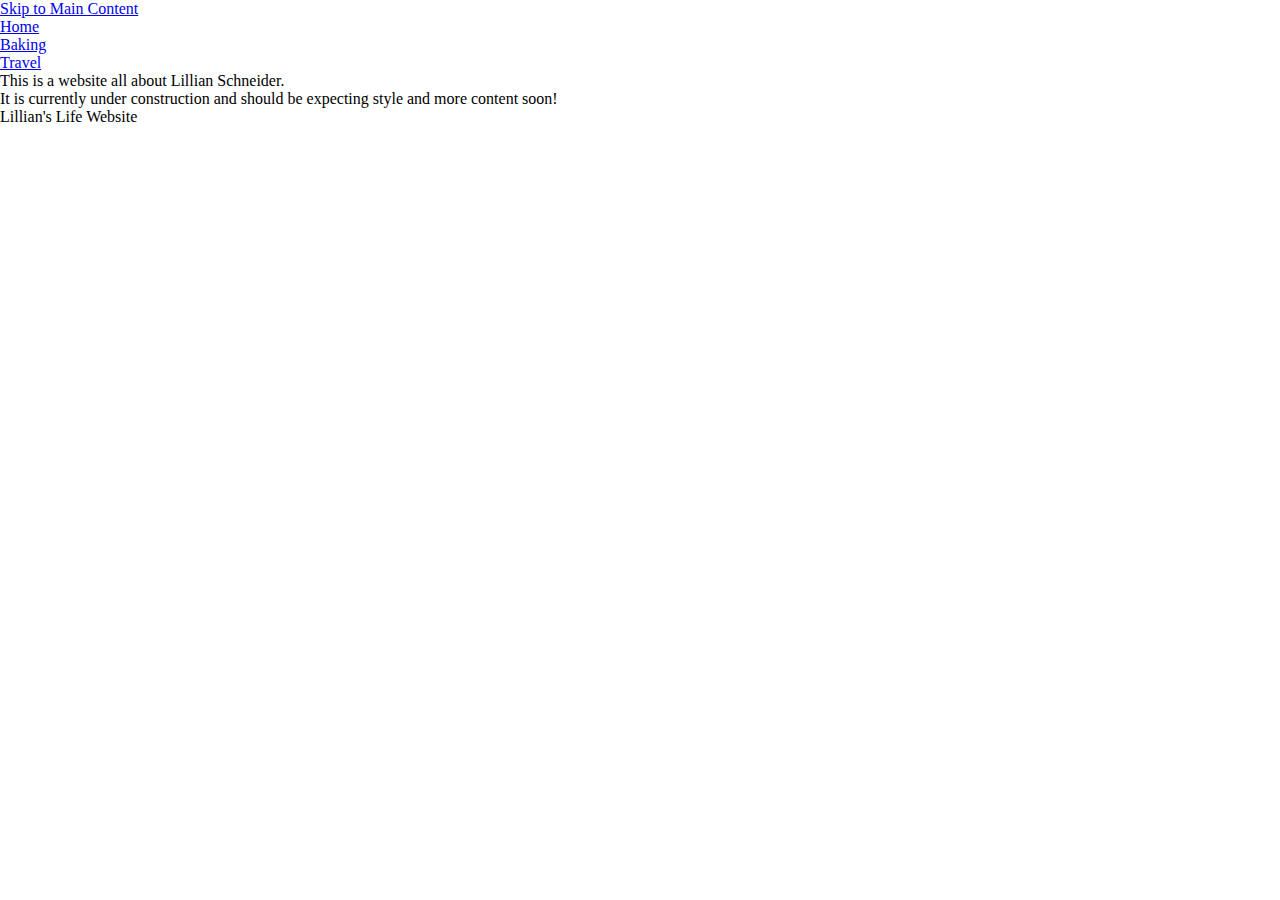
==== index.html @ cf2c2d3b "Initial commit of basic html files" ====
<!DOCTYPE html>
<html lang="en">
    <head>
        <meta charset="UTF-8">
        <meta name="viewport" content="width=device-width, initial-scale=1.0">
        <link rel="stylesheet" href="css/html5reset.css">
        <title>Lillian's Life</title>
    </head>
    <body>
        <a href="#skip">Skip to Main Content</a>
        <header>
            <nav>
              <ul>
                <!-- link to other html pages -->
                <li><a href="index.html">Home</a></li>
                <li><a href="baking.html">Baking</a></li>
                <li><a href="travel.html">Travel</a></li>
              </ul>
            </nav>
        </header>

        <main id="skip">
            <h1>This is a website all about Lillian Schneider.</h1>
            <p>It is currently under construction and should be expecting style and more content soon!
            </p>
        </main>

        <footer>
            Lillian's Life Website
        </footer>

    </body>
</html>
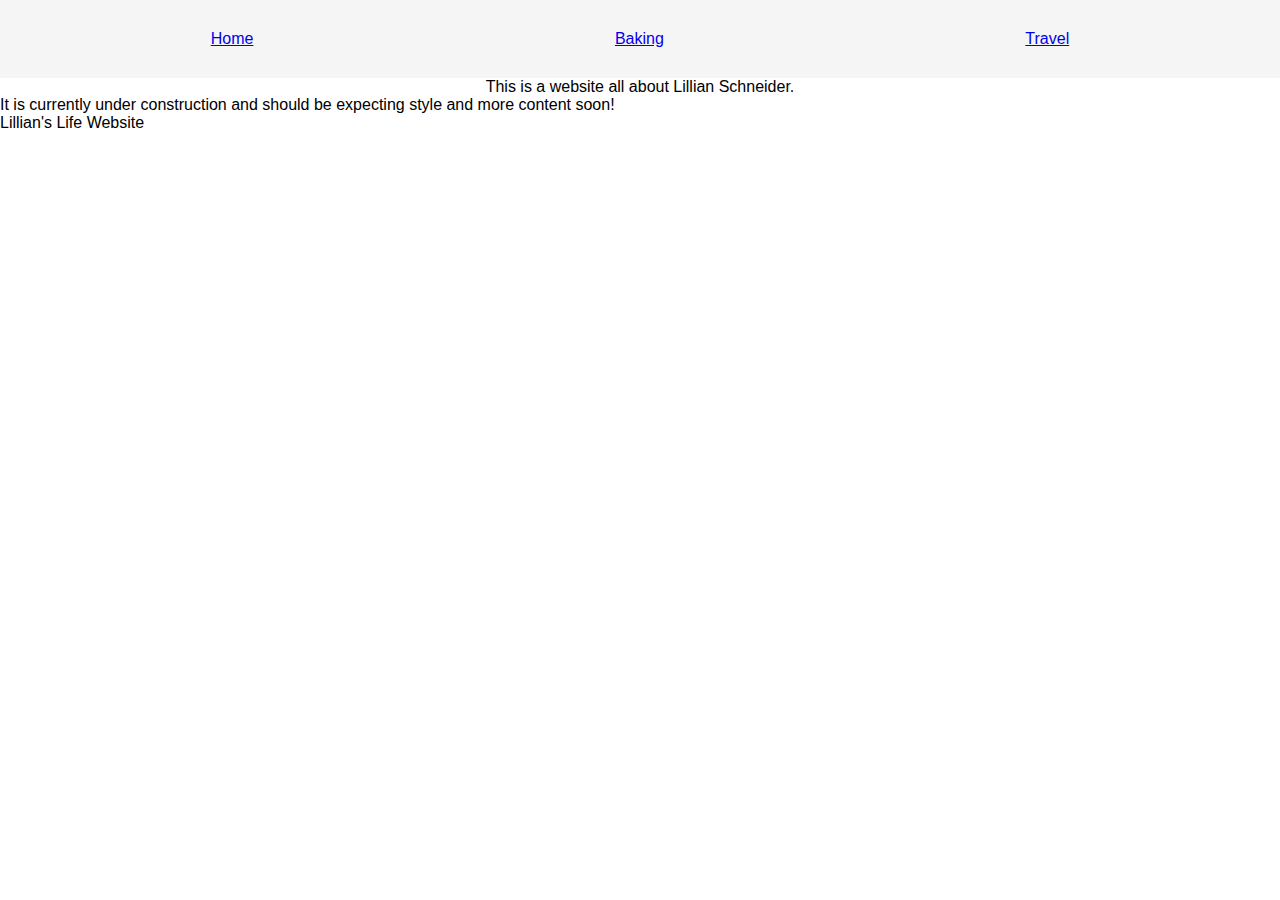
==== commit b334806c: "partially done with mobile design" ====
--- a/index.html
+++ b/index.html
@@ -4,13 +4,14 @@
         <meta charset="UTF-8">
         <meta name="viewport" content="width=device-width, initial-scale=1.0">
         <link rel="stylesheet" href="css/html5reset.css">
+        <link rel="stylesheet" href="css/style.css">
         <title>Lillian's Life</title>
     </head>
     <body>
-        <a href="#skip">Skip to Main Content</a>
+        <a class="skip" href="#skip">Skip to Main Content</a>
         <header>
             <nav>
-              <ul>
+              <ul class="nav_cont">
                 <!-- link to other html pages -->
                 <li><a href="index.html">Home</a></li>
                 <li><a href="baking.html">Baking</a></li>
--- a/css/style.css
+++ b/css/style.css
@@ -0,0 +1,58 @@
+body {
+    font-family:'Lucida Sans', 'Lucida Sans Regular', 'Lucida Grande', 'Lucida Sans Unicode', Geneva, Verdana, sans-serif;
+}
+
+/* Styling the "skip to main content" link to only be visible when in focus */
+a.skip {
+    background: white;
+    left: 0;
+    padding: 6px;
+    position: absolute;
+    top: -40px;
+    z-index: 1;
+}
+
+a.skip:focus {
+    top:20px;
+    color: black;
+    text-decoration-style: solid;
+    border: solid 2px #000000;
+}
+
+header {
+    background-color: #F5F5F5;
+}
+
+/* style the nav elements */
+.nav_cont {
+    display: flex;
+    justify-content: space-around;
+    flex-wrap: wrap;
+    padding: 30px 30px 30px 30px;
+}
+
+h1 {
+    text-align: center;
+}
+
+/* style the images on both pages */
+div img {
+    width: auto;
+    padding-left: 10px;
+    padding-right: 10px;
+}
+
+/* Style the travel page with grid */
+
+.travel_cont {
+    display:grid;
+    grid-template-columns: 500px;
+    row-gap: 10px;
+    justify-content: center;
+    align-items: center;
+}
+
+/* Style the travel page with flex */
+.baking_cont {
+    display: flex;
+}
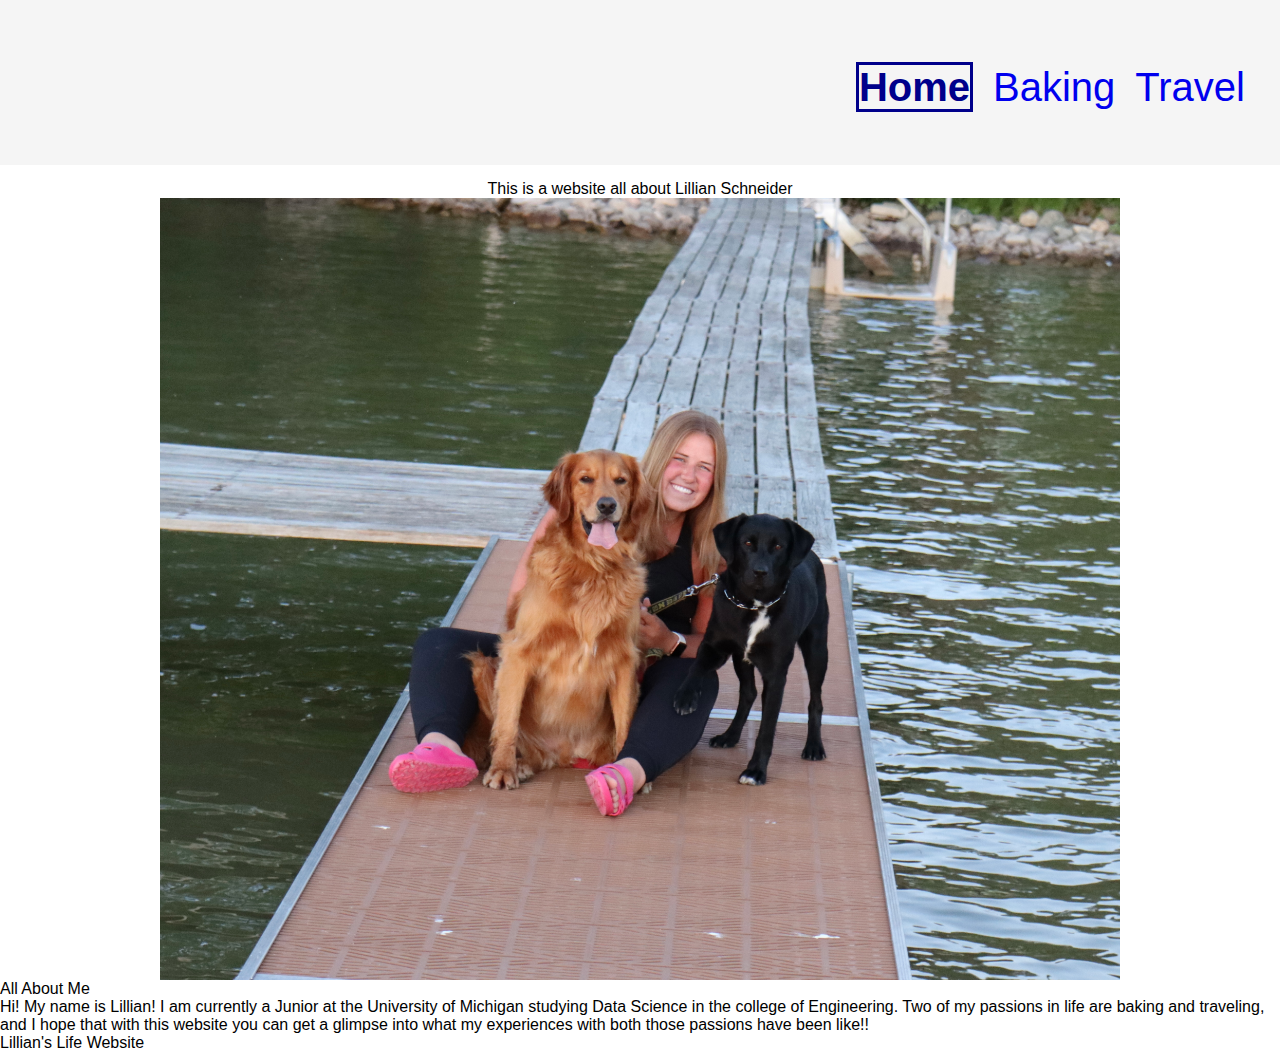
==== commit 7a674546: "Almost done about 90% there" ====
--- a/index.html
+++ b/index.html
@@ -7,22 +7,24 @@
         <link rel="stylesheet" href="css/style.css">
         <title>Lillian's Life</title>
     </head>
-    <body>
+    <body class="index">
         <a class="skip" href="#skip">Skip to Main Content</a>
         <header>
             <nav>
               <ul class="nav_cont">
                 <!-- link to other html pages -->
-                <li><a href="index.html">Home</a></li>
-                <li><a href="baking.html">Baking</a></li>
-                <li><a href="travel.html">Travel</a></li>
+                <li><a class="index" href="index.html">Home</a></li>
+                <li><a class="baking" href="baking.html">Baking</a></li>
+                <li><a class="travel" href="travel.html">Travel</a></li>
               </ul>
             </nav>
         </header>
 
         <main id="skip">
-            <h1>This is a website all about Lillian Schneider.</h1>
-            <p>It is currently under construction and should be expecting style and more content soon!
+            <h1>This is a website all about Lillian Schneider</h1>
+            <img class="home-photo" src="images/home-page.jpeg" alt="Girl with two dogs sitting on a dock">
+            <h2>All About Me</h2>
+            <p>Hi! My name is Lillian! I am currently a Junior at the University of Michigan studying Data Science in the college of Engineering. Two of my passions in life are baking and traveling, and I hope that with this website you can get a glimpse into what my experiences with both those passions have been like!!
             </p>
         </main>
 
--- a/css/style.css
+++ b/css/style.css
@@ -26,9 +26,29 @@
 /* style the nav elements */
 .nav_cont {
     display: flex;
-    justify-content: space-around;
-    flex-wrap: wrap;
-    padding: 30px 30px 30px 30px;
+    flex-direction: column;
+    align-items: center;
+    margin-bottom: 15px;
+}
+
+.nav_cont li {
+    margin: 10px 10px 0px 10px;
+}
+
+a {
+    text-decoration: none;
+}
+
+a:visited {
+    color: black;
+
+}
+
+/* style active link */
+.index a.index, .baking a.baking, .travel a.travel {
+    font-weight: bold;
+    color: darkblue;
+    border-style: solid;
 }
 
 h1 {
@@ -36,7 +56,7 @@
 }
 
 /* style the images on both pages */
-div img {
+.travel_cont img {
     width: auto;
     padding-left: 10px;
     padding-right: 10px;
@@ -46,13 +66,89 @@
 
 .travel_cont {
     display:grid;
-    grid-template-columns: 500px;
+    grid-template-columns: 90%;
     row-gap: 10px;
     justify-content: center;
     align-items: center;
 }
 
-/* Style the travel page with flex */
+/* Style the baking page with flex */
+.baking_cont img {
+    width: 90%;
+    object-fit: contain;
+}
 .baking_cont {
     display: flex;
+    flex-direction: column;
+    align-items: center;
 }
+
+/* Home-page photo style */
+.home-photo {
+    display: block;
+    margin-left: auto;
+    margin-right: auto;
+    width: 75%;
+}
+
+/* First Media Query */
+@media screen and (min-width: 750px) {
+    /* style nav */
+    .nav_cont {
+        display: flex;
+        flex-direction: row;
+        justify-content: space-evenly;
+    }
+
+    .nav_cont li {
+        font-size: 30px;
+        margin: 40px 10px 30px 10px;
+    }
+
+    /* style travel */
+    .travel_cont {
+        display: grid;
+        grid-template-columns: 1fr 1fr;
+    }
+
+    .travel_cont img:nth-child(3n), .travel_cont img:last-child {
+        grid-column: 1 / span 2;
+    }
+
+    /* style baking */
+    .baking_cont {
+        display: flex;
+        flex-direction: row;
+        flex-wrap: wrap;
+        padding: 5px;
+        justify-content: center;
+    }
+
+    .baking_cont img {
+        width: 45%;
+        margin: 5px;
+        /* height: 70%; */
+        /* flex-basis: 300px; */
+    }
+    
+}
+
+
+/* Second Media Query */
+@media screen and (min-width: 1100px) {
+        /* style nav */
+        .nav_cont {
+            display: flex;
+            justify-content: flex-end;
+            padding: 25px;
+        }
+    
+        .nav_cont li {
+            font-size: 40px;
+        }
+
+        /* style baking */
+        .baking_cont img{
+            width: 20%;
+        }
+}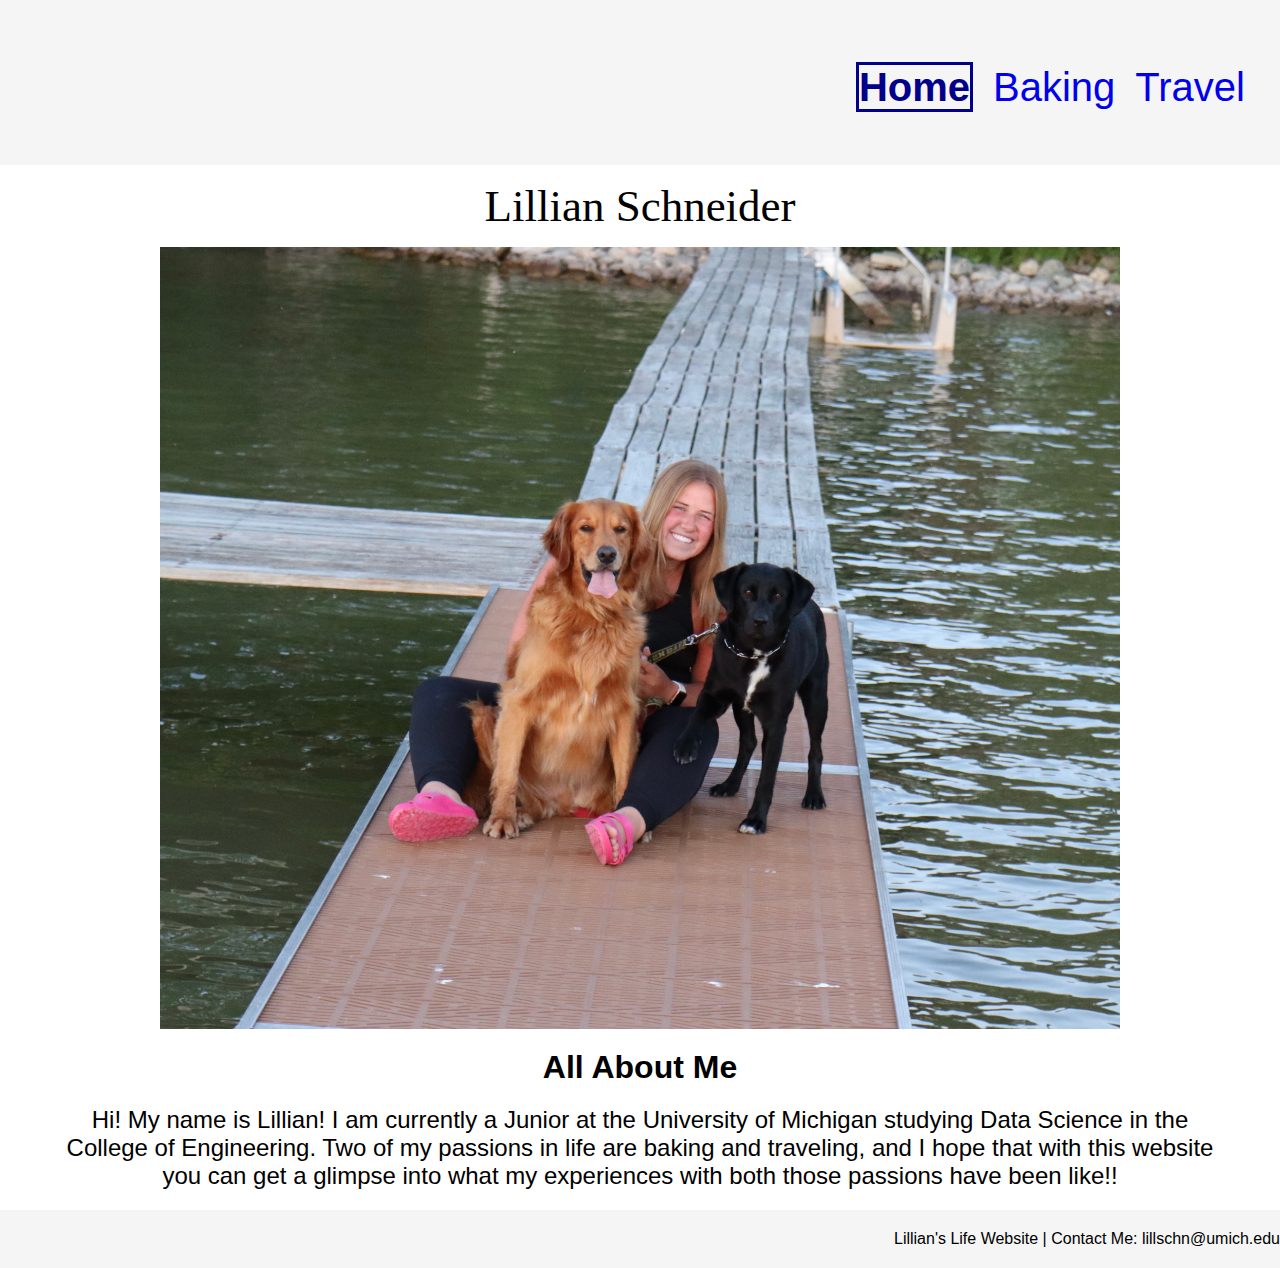
==== commit 327842c7: "Technically Finished" ====
--- a/index.html
+++ b/index.html
@@ -21,15 +21,15 @@
         </header>
 
         <main id="skip">
-            <h1>This is a website all about Lillian Schneider</h1>
+            <h1>Lillian Schneider</h1>
             <img class="home-photo" src="images/home-page.jpeg" alt="Girl with two dogs sitting on a dock">
             <h2>All About Me</h2>
-            <p>Hi! My name is Lillian! I am currently a Junior at the University of Michigan studying Data Science in the college of Engineering. Two of my passions in life are baking and traveling, and I hope that with this website you can get a glimpse into what my experiences with both those passions have been like!!
+            <p class="about-me">Hi! My name is Lillian! I am currently a Junior at the University of Michigan studying Data Science in the College of Engineering. Two of my passions in life are baking and traveling, and I hope that with this website you can get a glimpse into what my experiences with both those passions have been like!!
             </p>
         </main>
 
         <footer>
-            Lillian's Life Website
+            Lillian's Life Website | Contact Me: lillschn@umich.edu
         </footer>
 
     </body>
--- a/css/style.css
+++ b/css/style.css
@@ -23,6 +23,25 @@
     background-color: #F5F5F5;
 }
 
+footer {
+    background-color: #F5F5F5;
+    margin-top: 20px;
+    text-align: right;
+    padding-top: 20px;
+    padding-bottom: 20px;
+}
+
+h2 {
+    font-weight: bolder;
+    text-align: center;
+    margin-top: 20px;
+}
+
+.about-me {
+    margin: 20px 20px 20px 20px;
+    text-align: center;
+}
+
 /* style the nav elements */
 .nav_cont {
     display: flex;
@@ -41,7 +60,6 @@
 
 a:visited {
     color: black;
-
 }
 
 /* style active link */
@@ -53,6 +71,9 @@
 
 h1 {
     text-align: center;
+    font-family:'Times New Roman', Times, serif;
+    font-size: 25px;
+    margin-bottom: 15px;
 }
 
 /* style the images on both pages */
@@ -130,25 +151,70 @@
         /* height: 70%; */
         /* flex-basis: 300px; */
     }
+
+    h1 {
+        font-size: 35px;
+    }
+
+    h2 {
+        font-size:x-large;
+    }
+    
+    .about-me {
+        font-size: larger;
+        margin: 20px 35px 20px 35px;
+    }
     
 }
 
 
 /* Second Media Query */
 @media screen and (min-width: 1100px) {
-        /* style nav */
-        .nav_cont {
-            display: flex;
-            justify-content: flex-end;
-            padding: 25px;
-        }
+    /* style nav */
+    .nav_cont {
+        display: flex;
+        justify-content: flex-end;
+        padding: 25px;
+    }
+
+    .nav_cont li {
+        font-size: 40px;
+    }
+
+    /* style baking */
+    .baking_cont img{
+        width: 20%;
+    }
+
+    h1 {
+        font-size: 45px;
+    }
+
+    h2 {
+        font-size:xx-large;
+    }
     
-        .nav_cont li {
-            font-size: 40px;
-        }
-
-        /* style baking */
-        .baking_cont img{
-            width: 20%;
-        }
+    .about-me {
+        font-size: x-large;
+        margin: 20px 50px 20px 50px;
+    }
+
+
+    /* style travel */
+
+    .travel_cont {
+        display: grid;
+        grid-template-columns: 25% 25% 25% 25%;
+    }
+
+    .travel_cont img:nth-child(3n) {
+        grid-column-start: 3;
+        grid-column-end: 5;
+    }
+    .travel_cont img:last-child {
+        grid-column-start: 1;
+        grid-column-end: 5;
+    }
+
+
 }